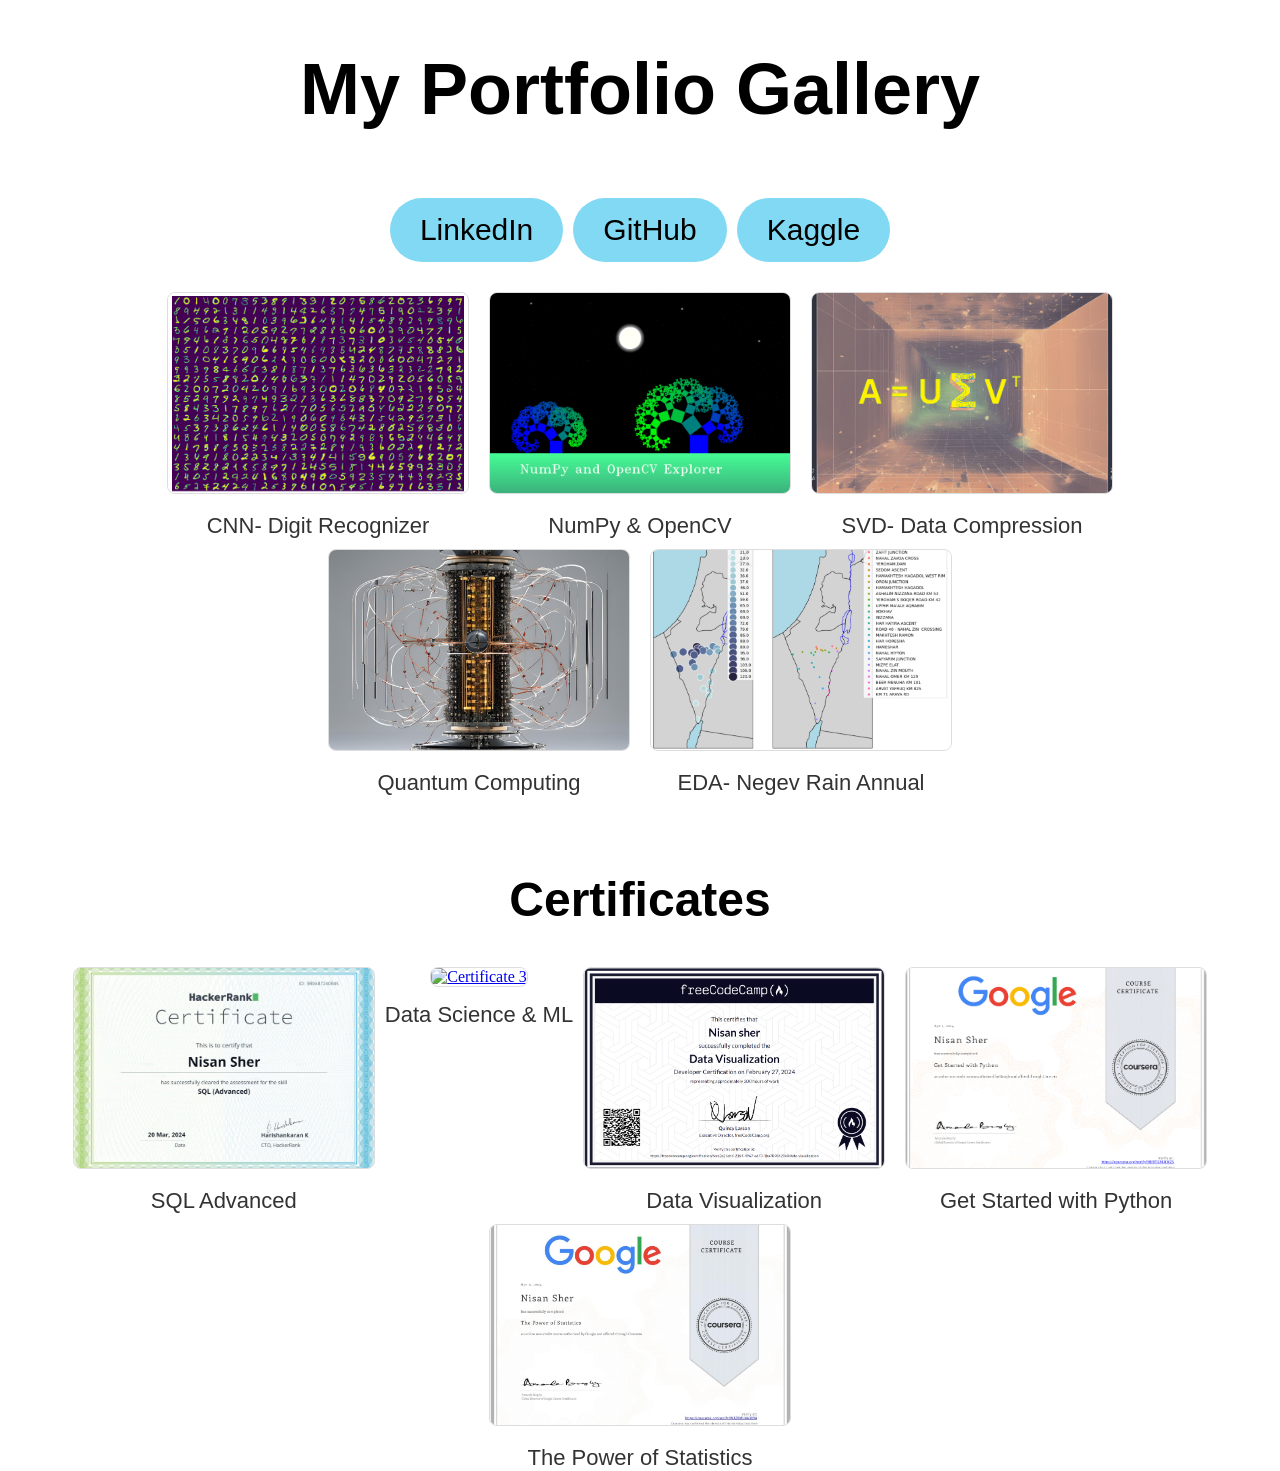
==== index.html @ 7cc44737 "index" ====
<!DOCTYPE html>
<html lang="en">
<head>
    <meta charset="UTF-8">
    <meta name="viewport" content="width=device-width, initial-scale=1.0">
    <title>Nisan Sher Portfolio Gallery</title>
    <style>
        body {
            display: flex;
            flex-direction: column;
            align-items: center;
            justify-content: center;
            min-height: 100vh;
            margin: 0;
            overflow: auto;
            position: relative;
        }

        h1 {
            text-align: center;
            color: (0,0,0);
            font-family: 'Arial', sans-serif;
            font-size: 72px;
        }

        h2 {
            text-align: center;
            color: (0,0,0);
            font-family: 'Arial', sans-serif;
            font-size: 48px;
            margin-top: 40px;
            margin-bottom: 10px;

        }

        .container {
            display: flex;
        }

        .button-container {
            display: flex;
            justify-content: space-around;
            margin-top: 20px;
            font-size: 30px;

        }

        .button {
            display: inline-block;
            padding: 15px 30px;
            border-radius: 50px; /* Make it rounded */
            background-color: #82d9f3; /* Change color as needed */
            color: rgb(0, 0, 0);
            text-decoration: none;
            transition: background-color 0.3s;
            font-family: 'Arial', sans-serif;
            

            margin-right: 10px; /* Add margin between buttons */
        }

        .button:last-child {
            margin-right: 0; /* Remove margin from the last button */
        }

        .button:hover {
            background-color: #0056b3; /* Change color on hover */
        }

        .gallery {
            display: flex;
            flex-wrap: wrap;
            justify-content: center;
            margin-top: 20px;
        }

        figure {
            margin: 0;
            text-align: center;
        }

        img {
            width: 300px;
            height: 200px;
            object-fit: cover;
            margin: 10px;
            border: 1px solid #ddd;
            border-radius: 8px;
            transition: transform 0.3s;
            cursor: pointer;
        }

        img:hover {
            transform: scale(1.1);
        }

        figcaption {
            font-size: 16px;
            color: #333;
            margin-top: 5px;
            font-size: 22px;
            font-family: 'Arial', sans-serif;


        }

        /* Background with floating shapes */
        body::before {
            content: "";
            position: absolute;
            top: 0;
            left: 0;
            width: 100%;
            height: 100%;
            background: linear-gradient(transparent 99%, #0000FF 1%);
            background-size: 30px 30px;
            pointer-events: none;
            z-index: -1;
        }
    </style>
</head>
<body>

    <h1>My Portfolio Gallery</h1>
    <div class="button-container">
        <a href="https://www.linkedin.com/in/nisan-sher/" target="_blank" class="button">LinkedIn</a>
        <a href="https://github.com/nisanMan/" target="_blank" class="button">GitHub</a>
        <a href="https://www.kaggle.com/nisansher" target="_blank" class="button">Kaggle</a>
    </div>
        <div class="gallery">
            
            
            <figure>
                <a href="https://github.com/nisanMan/Kaggle/blob/master/Digit%20Recognizer/Neural%20network%204%20layer%20-3%20Activation%20function%20-build%20up%20model%20max%200.89%20.ipynb" target="_blank">
                    <img src="ann.png" alt="Alt Text" width="300">
                </a>
                <figcaption>CNN- Digit Recognizer</figcaption>
            </figure>
        
            <figure>
                <a href="https://github.com/nisanMan/PythagoreanTree/blob/master/README.md" target="_blank">
                    <img src="Pythagorean treeb.png" alt="Alt Text" width="300">
                </a>
                <figcaption>NumPy & OpenCV</figcaption>
            </figure>
        
            <figure>
                <a href="https://github.com/nisanMan/SVD/blob/master/SVD%20.ipynb" target="_blank">
                    <img src="image illustrating SVD.png" src="GitHub-Logo.png" alt="Alt Text" width="300">
                </a>
                <figcaption>SVD- Data Compression</figcaption>
            </figure>
        
            <figure>
                <a href="https://github.com/nisanMan/QuantumComputing/blob/master/Quantum%20computing.ipynb" target="_blank">
                    <img src="Q.png" alt="Alt Text" width="300">
                </a>
                <figcaption>Quantum Computing</figcaption>
            </figure>

            <figure>
                <a href="https://github.com/nisanMan/NegevRainAnnual/blob/master/Visualizations.ipynb" target="_blank">
                    <img src="plots.png" alt="Alt Text" width="300">
                </a>
                <figcaption>EDA- Negev Rain Annual</figcaption>
            </figure>
            
        </div>

        <br><br><h2>Certificates</h2>


        <div class="gallery">
            
            <figure>
                <a href="https://www.hackerrank.com/certificates/3b9ab7240b45" target="_blank">
                    <img src="SQL Advanced.png" alt="Certificate 1" width="300">
                </a>
                <figcaption>SQL Advanced </figcaption>
            </figure>

            <!-- <figure>
                <a href="https://coursera.org/share/60a593b4528751ff9a988d4d20d458ec" target="_blank">
                    <img src="Google 1.png" alt="Certificate 2" width="300">
                </a>
                <figcaption>Foundations of Data Science</figcaption>
            </figure> -->
            
            <figure>
                <a href="https://www.udemy.com/certificate/UC-b60314cf-e82e-420f-96f1-69e29d7061ad/" target="_blank">
                    <img src="https://udemy-certificate.s3.amazonaws.com/image/UC-b60314cf-e82e-420f-96f1-69e29d7061ad.jpg" alt="Certificate 3" width="300">
                </a>
                <figcaption>Data Science & ML</figcaption>
            </figure>

            <figure>
                <a href="https://www.freecodecamp.org/certification/fccc2a24ebd-2154-4967-a673-1ba7098429e0/data-visualization" target="_blank">
                    <img src="viz.png" alt="Certificate 4" width="300">
                </a>
                <figcaption>Data Visualization</figcaption>
            </figure>

            <figure>
                <a href="https://www.coursera.org/account/accomplishments/certificate/98YRTGF4MWZ5" target="_blank">
                    <img src="Google 2.png" alt="Certificate 5" width="300">
                </a>
                <figcaption>Get Started with Python</figcaption>
            </figure>

            <figure>
                <a href="https://www.coursera.org/account/accomplishments/verify/W3Z8MU4A3X94" target="_blank">
                    <img src="Google 3.png" alt="Certificate 5" width="300">
                </a>
                <figcaption>The Power of Statistics</figcaption>
            </figure>

        </div>

</body>
</html>
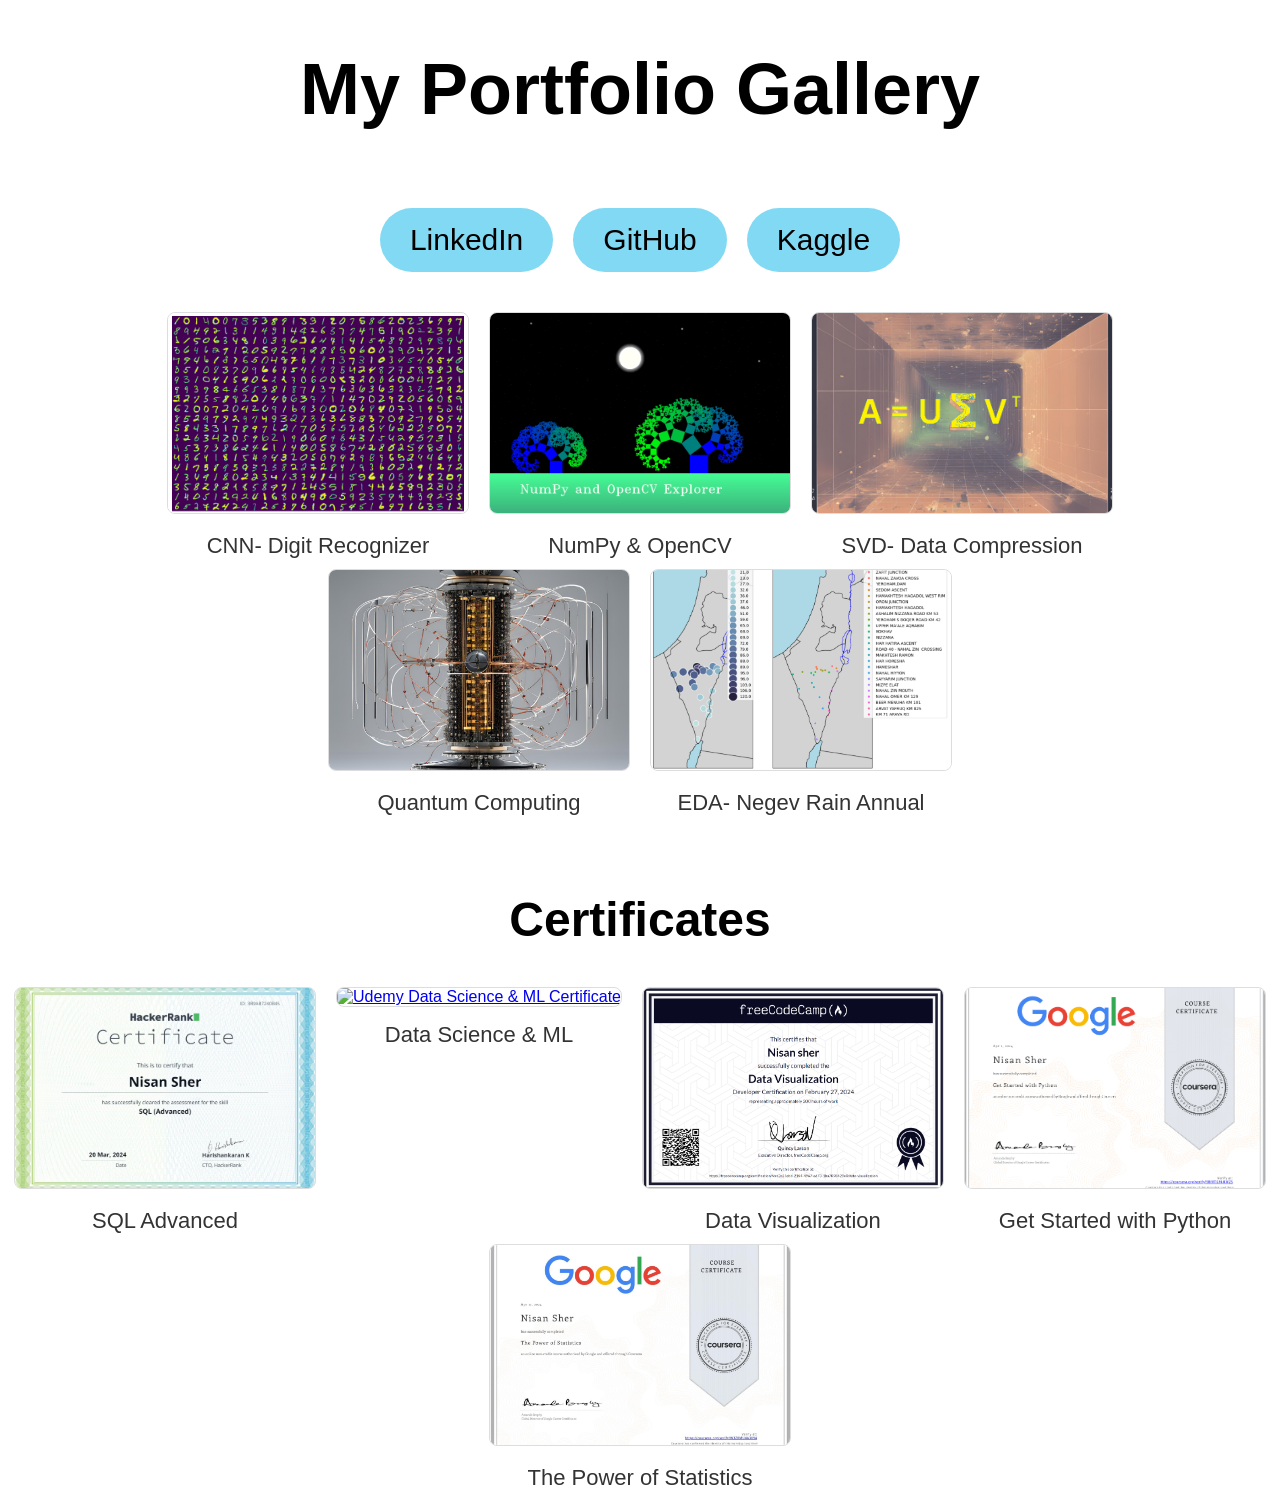
==== commit 3b635c8b: "index" ====
--- a/index.html
+++ b/index.html
@@ -3,8 +3,16 @@
 <head>
     <meta charset="UTF-8">
     <meta name="viewport" content="width=device-width, initial-scale=1.0">
-    <title>Nisan Sher Portfolio Gallery</title>
+    <meta name="description" content="Nisan Sher's portfolio showcasing projects and certifications in data science, machine learning, and quantum computing.">
+    <title>Nisan Sher Portfolio</title>
     <style>
+        :root {
+            --main-color: #82d9f3;
+            --hover-color: #0056b3;
+            --text-color: #000;
+            --font-family: 'Arial', sans-serif;
+        }
+
         body {
             display: flex;
             flex-direction: column;
@@ -14,57 +22,44 @@
             margin: 0;
             overflow: auto;
             position: relative;
+            font-family: var(--font-family);
         }
 
         h1 {
             text-align: center;
-            color: (0,0,0);
-            font-family: 'Arial', sans-serif;
+            color: var(--text-color);
             font-size: 72px;
         }
 
         h2 {
             text-align: center;
-            color: (0,0,0);
-            font-family: 'Arial', sans-serif;
+            color: var(--text-color);
             font-size: 48px;
             margin-top: 40px;
             margin-bottom: 10px;
-
-        }
-
-        .container {
-            display: flex;
         }
 
         .button-container {
             display: flex;
-            justify-content: space-around;
+            flex-wrap: wrap; 
+            justify-content: center; 
             margin-top: 20px;
             font-size: 30px;
-
         }
 
         .button {
             display: inline-block;
             padding: 15px 30px;
-            border-radius: 50px; /* Make it rounded */
-            background-color: #82d9f3; /* Change color as needed */
-            color: rgb(0, 0, 0);
+            border-radius: 50px; 
+            background-color: var(--main-color); 
+            color: var(--text-color);
             text-decoration: none;
             transition: background-color 0.3s;
-            font-family: 'Arial', sans-serif;
-            
-
-            margin-right: 10px; /* Add margin between buttons */
-        }
-
-        .button:last-child {
-            margin-right: 0; /* Remove margin from the last button */
+            margin: 10px;
         }
 
         .button:hover {
-            background-color: #0056b3; /* Change color on hover */
+            background-color: var(--hover-color);
         }
 
         .gallery {
@@ -95,27 +90,25 @@
         }
 
         figcaption {
-            font-size: 16px;
+            font-size: 22px;
             color: #333;
             margin-top: 5px;
-            font-size: 22px;
-            font-family: 'Arial', sans-serif;
-
-
-        }
-
-        /* Background with floating shapes */
-        body::before {
-            content: "";
-            position: absolute;
-            top: 0;
-            left: 0;
-            width: 100%;
-            height: 100%;
-            background: linear-gradient(transparent 99%, #0000FF 1%);
-            background-size: 30px 30px;
-            pointer-events: none;
-            z-index: -1;
+        }
+
+        /* Media queries for responsiveness */
+        @media (max-width: 768px) {
+            h1 {
+                font-size: 48px;
+            }
+
+            h2 {
+                font-size: 36px;
+            }
+
+            .button {
+                font-size: 24px;
+                padding: 10px 20px;
+            }
         }
     </style>
 </head>
@@ -127,94 +120,81 @@
         <a href="https://github.com/nisanMan/" target="_blank" class="button">GitHub</a>
         <a href="https://www.kaggle.com/nisansher" target="_blank" class="button">Kaggle</a>
     </div>
-        <div class="gallery">
-            
-            
-            <figure>
-                <a href="https://github.com/nisanMan/Kaggle/blob/master/Digit%20Recognizer/Neural%20network%204%20layer%20-3%20Activation%20function%20-build%20up%20model%20max%200.89%20.ipynb" target="_blank">
-                    <img src="ann.png" alt="Alt Text" width="300">
-                </a>
-                <figcaption>CNN- Digit Recognizer</figcaption>
-            </figure>
+    <div class="gallery">
+        <figure>
+            <a href="https://github.com/nisanMan/Kaggle/blob/master/Digit%20Recognizer/Neural%20network%204%20layer%20-3%20Activation%20function%20-build%20up%20model%20max%200.89%20.ipynb" target="_blank">
+                <img src="ann.png" alt="Neural Network Digit Recognizer">
+            </a>
+            <figcaption>CNN- Digit Recognizer </figcaption>
+        </figure>
+
+        <figure>
+            <a href="https://github.com/nisanMan/PythagoreanTree/blob/master/README.md" target="_blank">
+                <img src="Pythagorean treeb.png" alt="Pythagorean Tree using NumPy and OpenCV">
+            </a>
+            <figcaption>NumPy & OpenCV</figcaption>
+        </figure>
+
+        <figure>
+            <a href="https://github.com/nisanMan/SVD/blob/master/SVD%20.ipynb" target="_blank">
+                <img src="image illustrating SVD.png" alt="Singular Value Decomposition for Data Compression">
+            </a>
+            <figcaption>SVD- Data Compression</figcaption>
+        </figure>
+
+        <figure>
+            <a href="https://github.com/nisanMan/QuantumComputing/blob/master/Quantum%20computing.ipynb" target="_blank">
+                <img src="Q.png" alt="Quantum Computing">
+            </a>
+            <figcaption>Quantum Computing</figcaption>
+        </figure>
+
+        <figure>
+            <a href="https://github.com/nisanMan/NegevRainAnnual/blob/master/Visualizations.ipynb" target="_blank">
+                <img src="plots.png" alt="Exploratory Data Analysis of Negev Rain Annual Data">
+            </a>
+            <figcaption>EDA- Negev Rain Annual</figcaption>
+        </figure>
+    </div>
+
+    <br><br><h2>Certificates</h2>
+
+    <div class="gallery">
+        <figure>
+            <a href="https://www.hackerrank.com/certificates/3b9ab7240b45" target="_blank">
+                <img src="SQL Advanced.png" alt="HackerRank SQL Advanced Certificate">
+            </a>
+            <figcaption>SQL Advanced</figcaption>
+        </figure>
         
-            <figure>
-                <a href="https://github.com/nisanMan/PythagoreanTree/blob/master/README.md" target="_blank">
-                    <img src="Pythagorean treeb.png" alt="Alt Text" width="300">
-                </a>
-                <figcaption>NumPy & OpenCV</figcaption>
-            </figure>
-        
-            <figure>
-                <a href="https://github.com/nisanMan/SVD/blob/master/SVD%20.ipynb" target="_blank">
-                    <img src="image illustrating SVD.png" src="GitHub-Logo.png" alt="Alt Text" width="300">
-                </a>
-                <figcaption>SVD- Data Compression</figcaption>
-            </figure>
-        
-            <figure>
-                <a href="https://github.com/nisanMan/QuantumComputing/blob/master/Quantum%20computing.ipynb" target="_blank">
-                    <img src="Q.png" alt="Alt Text" width="300">
-                </a>
-                <figcaption>Quantum Computing</figcaption>
-            </figure>
-
-            <figure>
-                <a href="https://github.com/nisanMan/NegevRainAnnual/blob/master/Visualizations.ipynb" target="_blank">
-                    <img src="plots.png" alt="Alt Text" width="300">
-                </a>
-                <figcaption>EDA- Negev Rain Annual</figcaption>
-            </figure>
-            
-        </div>
-
-        <br><br><h2>Certificates</h2>
-
-
-        <div class="gallery">
-            
-            <figure>
-                <a href="https://www.hackerrank.com/certificates/3b9ab7240b45" target="_blank">
-                    <img src="SQL Advanced.png" alt="Certificate 1" width="300">
-                </a>
-                <figcaption>SQL Advanced </figcaption>
-            </figure>
-
-            <!-- <figure>
-                <a href="https://coursera.org/share/60a593b4528751ff9a988d4d20d458ec" target="_blank">
-                    <img src="Google 1.png" alt="Certificate 2" width="300">
-                </a>
-                <figcaption>Foundations of Data Science</figcaption>
-            </figure> -->
-            
-            <figure>
-                <a href="https://www.udemy.com/certificate/UC-b60314cf-e82e-420f-96f1-69e29d7061ad/" target="_blank">
-                    <img src="https://udemy-certificate.s3.amazonaws.com/image/UC-b60314cf-e82e-420f-96f1-69e29d7061ad.jpg" alt="Certificate 3" width="300">
-                </a>
-                <figcaption>Data Science & ML</figcaption>
-            </figure>
-
-            <figure>
-                <a href="https://www.freecodecamp.org/certification/fccc2a24ebd-2154-4967-a673-1ba7098429e0/data-visualization" target="_blank">
-                    <img src="viz.png" alt="Certificate 4" width="300">
-                </a>
-                <figcaption>Data Visualization</figcaption>
-            </figure>
-
-            <figure>
-                <a href="https://www.coursera.org/account/accomplishments/certificate/98YRTGF4MWZ5" target="_blank">
-                    <img src="Google 2.png" alt="Certificate 5" width="300">
-                </a>
-                <figcaption>Get Started with Python</figcaption>
-            </figure>
-
-            <figure>
-                <a href="https://www.coursera.org/account/accomplishments/verify/W3Z8MU4A3X94" target="_blank">
-                    <img src="Google 3.png" alt="Certificate 5" width="300">
-                </a>
-                <figcaption>The Power of Statistics</figcaption>
-            </figure>
-
-        </div>
+        <figure>
+            <a href="https://www.udemy.com/certificate/UC-b60314cf-e82e-420f-96f1-69e29d7061ad/" target="_blank">
+                <img src="https://udemy-certificate.s3.amazonaws.com/image/UC-b60314cf-e82e-420f-96f1-69e29d7061ad.jpg" alt="Udemy Data Science & ML Certificate">
+            </a>
+            <figcaption>Data Science & ML</figcaption>
+        </figure>
+
+        <figure>
+            <a href="https://www.freecodecamp.org/certification/fccc2a24ebd-2154-4967-a673-1ba7098429e0/data-visualization" target="_blank">
+                <img src="viz.png" alt="freeCodeCamp Data Visualization Certificate">
+            </a>
+            <figcaption>Data Visualization</figcaption>
+        </figure>
+
+        <figure>
+            <a href="https://www.coursera.org/account/accomplishments/certificate/98YRTGF4MWZ5" target="_blank">
+                <img src="Google 2.png" alt="Coursera Get Started with Python Certificate">
+            </a>
+            <figcaption>Get Started with Python</figcaption>
+        </figure>
+
+        <figure>
+            <a href="https://www.coursera.org/account/accomplishments/verify/W3Z8MU4A3X94" target="_blank">
+                <img src="Google 3.png" alt="Coursera The Power of Statistics Certificate">
+            </a>
+            <figcaption>The Power of Statistics</figcaption>
+        </figure>
+    </div>
 
 </body>
 </html>
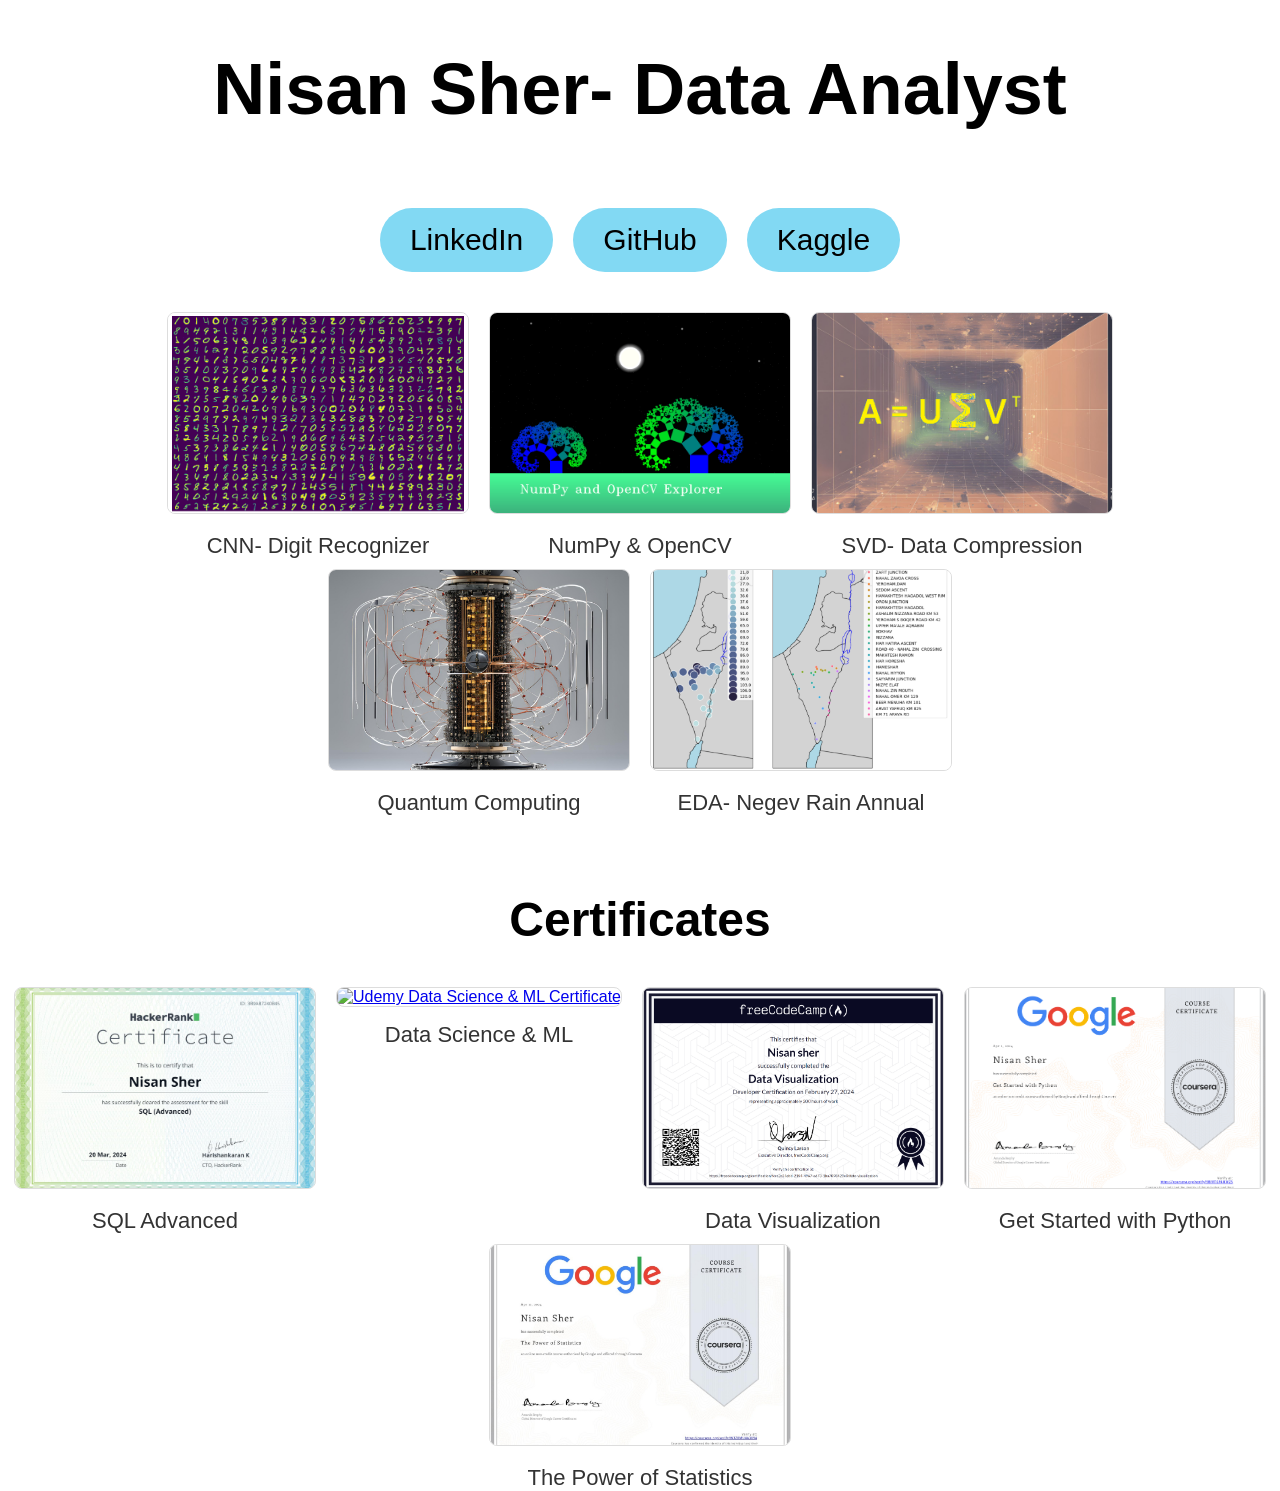
==== commit 0ce4cf71: "index" ====
--- a/index.html
+++ b/index.html
@@ -114,7 +114,10 @@
 </head>
 <body>
 
-    <h1>My Portfolio Gallery</h1>
+    <h1>Nisan Sher- Data Analyst</h1>
+<!--    <h3>I am a passionate data analyst with a strong foundation in mathematics and a love for Python and Java.-->
+<!--        I learn new tools and techniques quickly and thrive in collaborative,-->
+<!--        team-oriented environments. </h3>-->
     <div class="button-container">
         <a href="https://www.linkedin.com/in/nisan-sher/" target="_blank" class="button">LinkedIn</a>
         <a href="https://github.com/nisanMan/" target="_blank" class="button">GitHub</a>
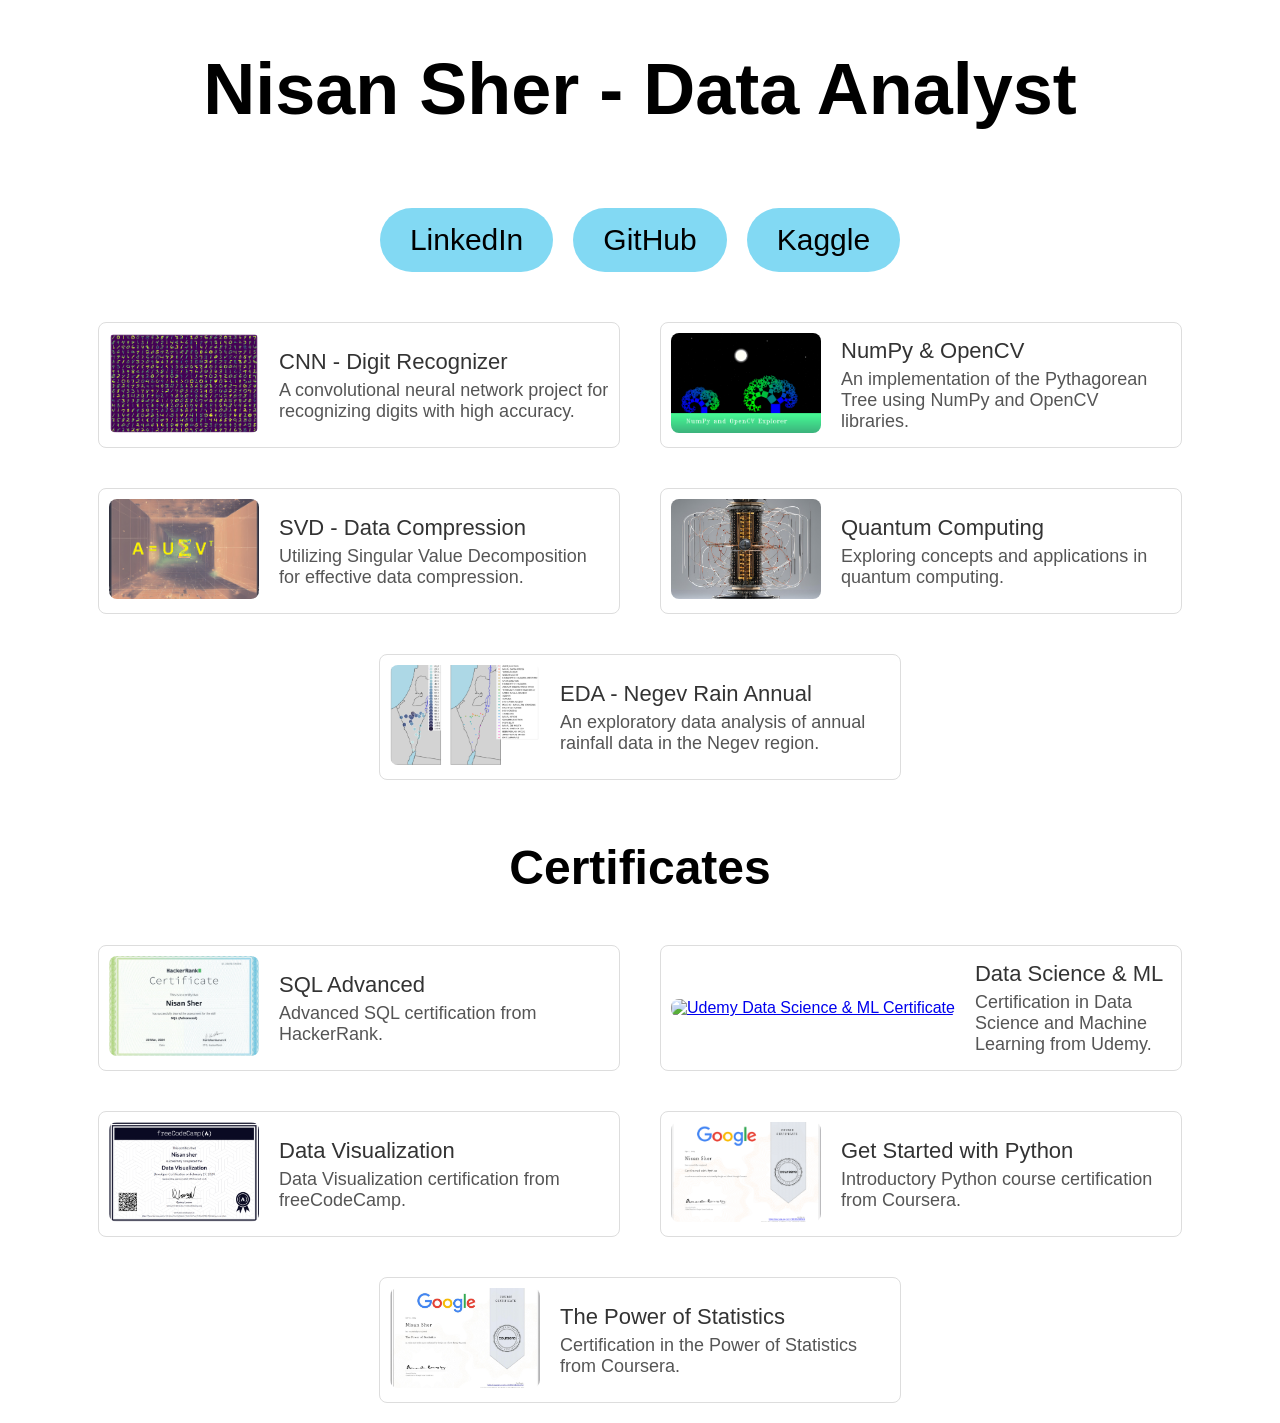
==== commit 00a449c5: "index" ====
--- a/index.html
+++ b/index.html
@@ -41,8 +41,8 @@
 
         .button-container {
             display: flex;
-            flex-wrap: wrap; 
-            justify-content: center; 
+            flex-wrap: wrap;
+            justify-content: center;
             margin-top: 20px;
             font-size: 30px;
         }
@@ -50,8 +50,8 @@
         .button {
             display: inline-block;
             padding: 15px 30px;
-            border-radius: 50px; 
-            background-color: var(--main-color); 
+            border-radius: 50px;
+            background-color: var(--main-color);
             color: var(--text-color);
             text-decoration: none;
             transition: background-color 0.3s;
@@ -70,29 +70,46 @@
         }
 
         figure {
-            margin: 0;
-            text-align: center;
-        }
-
-        img {
-            width: 300px;
-            height: 200px;
+            display: flex;
+            align-items: center;
+            margin: 20px;
+            text-align: left;
+            max-width: 500px;
+            border: 1px solid #ddd;
+            border-radius: 8px;
+            padding: 10px;
+        }
+
+        figure img {
+            width: 150px;
+            height: 100px;
             object-fit: cover;
-            margin: 10px;
-            border: 1px solid #ddd;
             border-radius: 8px;
             transition: transform 0.3s;
             cursor: pointer;
-        }
-
-        img:hover {
+            margin-right: 20px;
+        }
+
+        figure img:hover {
             transform: scale(1.1);
+        }
+
+        .content {
+            display: flex;
+            flex-direction: column;
+            align-items: flex-start;
+            flex: 1;
         }
 
         figcaption {
             font-size: 22px;
             color: #333;
-            margin-top: 5px;
+            margin-bottom: 5px;
+        }
+
+        .description {
+            font-size: 18px;
+            color: #555;
         }
 
         /* Media queries for responsiveness */
@@ -109,15 +126,31 @@
                 font-size: 24px;
                 padding: 10px 20px;
             }
+
+            figure {
+                flex-direction: column;
+                align-items: center;
+                max-width: 100%;
+                padding: 10px;
+            }
+
+            figure img {
+                width: 150px; /* Ensure image stays small on small screens */
+                height: 100px; /* Ensure image stays small on small screens */
+                margin: 0 0 10px 0; /* Adjust margins for smaller screens */
+            }
+
+            .content {
+                align-items: center;
+                text-align: center;
+            }
         }
     </style>
 </head>
 <body>
 
-    <h1>Nisan Sher- Data Analyst</h1>
-<!--    <h3>I am a passionate data analyst with a strong foundation in mathematics and a love for Python and Java.-->
-<!--        I learn new tools and techniques quickly and thrive in collaborative,-->
-<!--        team-oriented environments. </h3>-->
+    <h1>Nisan Sher - Data Analyst</h1>
+
     <div class="button-container">
         <a href="https://www.linkedin.com/in/nisan-sher/" target="_blank" class="button">LinkedIn</a>
         <a href="https://github.com/nisanMan/" target="_blank" class="button">GitHub</a>
@@ -128,76 +161,104 @@
             <a href="https://github.com/nisanMan/Kaggle/blob/master/Digit%20Recognizer/Neural%20network%204%20layer%20-3%20Activation%20function%20-build%20up%20model%20max%200.89%20.ipynb" target="_blank">
                 <img src="ann.png" alt="Neural Network Digit Recognizer">
             </a>
-            <figcaption>CNN- Digit Recognizer </figcaption>
+            <div class="content">
+                <figcaption>CNN - Digit Recognizer</figcaption>
+                <div class="description">A convolutional neural network project for recognizing digits with high accuracy.</div>
+            </div>
         </figure>
 
         <figure>
             <a href="https://github.com/nisanMan/PythagoreanTree/blob/master/README.md" target="_blank">
                 <img src="Pythagorean treeb.png" alt="Pythagorean Tree using NumPy and OpenCV">
             </a>
-            <figcaption>NumPy & OpenCV</figcaption>
+            <div class="content">
+                <figcaption>NumPy & OpenCV</figcaption>
+                <div class="description">An implementation of the Pythagorean Tree using NumPy and OpenCV libraries.</div>
+            </div>
         </figure>
 
         <figure>
             <a href="https://github.com/nisanMan/SVD/blob/master/SVD%20.ipynb" target="_blank">
                 <img src="image illustrating SVD.png" alt="Singular Value Decomposition for Data Compression">
             </a>
-            <figcaption>SVD- Data Compression</figcaption>
+            <div class="content">
+                <figcaption>SVD - Data Compression</figcaption>
+                <div class="description">Utilizing Singular Value Decomposition for effective data compression.</div>
+            </div>
         </figure>
 
         <figure>
             <a href="https://github.com/nisanMan/QuantumComputing/blob/master/Quantum%20computing.ipynb" target="_blank">
                 <img src="Q.png" alt="Quantum Computing">
             </a>
-            <figcaption>Quantum Computing</figcaption>
+            <div class="content">
+                <figcaption>Quantum Computing</figcaption>
+                <div class="description">Exploring concepts and applications in quantum computing.</div>
+            </div>
         </figure>
 
         <figure>
             <a href="https://github.com/nisanMan/NegevRainAnnual/blob/master/Visualizations.ipynb" target="_blank">
                 <img src="plots.png" alt="Exploratory Data Analysis of Negev Rain Annual Data">
             </a>
-            <figcaption>EDA- Negev Rain Annual</figcaption>
+            <div class="content">
+                <figcaption>EDA - Negev Rain Annual</figcaption>
+                <div class="description">An exploratory data analysis of annual rainfall data in the Negev region.</div>
+            </div>
         </figure>
     </div>
 
-    <br><br><h2>Certificates</h2>
+    <h2>Certificates</h2>
 
     <div class="gallery">
         <figure>
             <a href="https://www.hackerrank.com/certificates/3b9ab7240b45" target="_blank">
                 <img src="SQL Advanced.png" alt="HackerRank SQL Advanced Certificate">
             </a>
-            <figcaption>SQL Advanced</figcaption>
+            <div class="content">
+                <figcaption>SQL Advanced</figcaption>
+                <div class="description">Advanced SQL certification from HackerRank.</div>
+            </div>
         </figure>
         
         <figure>
             <a href="https://www.udemy.com/certificate/UC-b60314cf-e82e-420f-96f1-69e29d7061ad/" target="_blank">
                 <img src="https://udemy-certificate.s3.amazonaws.com/image/UC-b60314cf-e82e-420f-96f1-69e29d7061ad.jpg" alt="Udemy Data Science & ML Certificate">
             </a>
-            <figcaption>Data Science & ML</figcaption>
+            <div class="content">
+                <figcaption>Data Science & ML</figcaption>
+                <div class="description">Certification in Data Science and Machine Learning from Udemy.</div>
+            </div>
         </figure>
 
         <figure>
             <a href="https://www.freecodecamp.org/certification/fccc2a24ebd-2154-4967-a673-1ba7098429e0/data-visualization" target="_blank">
                 <img src="viz.png" alt="freeCodeCamp Data Visualization Certificate">
             </a>
-            <figcaption>Data Visualization</figcaption>
+            <div class="content">
+                <figcaption>Data Visualization</figcaption>
+                <div class="description">Data Visualization certification from freeCodeCamp.</div>
+            </div>
         </figure>
 
         <figure>
             <a href="https://www.coursera.org/account/accomplishments/certificate/98YRTGF4MWZ5" target="_blank">
                 <img src="Google 2.png" alt="Coursera Get Started with Python Certificate">
             </a>
-            <figcaption>Get Started with Python</figcaption>
+            <div class="content">
+                <figcaption>Get Started with Python</figcaption>
+                <div class="description">Introductory Python course certification from Coursera.</div>
+            </div>
         </figure>
 
         <figure>
             <a href="https://www.coursera.org/account/accomplishments/verify/W3Z8MU4A3X94" target="_blank">
                 <img src="Google 3.png" alt="Coursera The Power of Statistics Certificate">
             </a>
-            <figcaption>The Power of Statistics</figcaption>
-        </figure>
-    </div>
-
+            <div class="content">
+                <figcaption>The Power of Statistics</figcaption>
+                <div class="description">Certification in the Power of Statistics from Coursera.</div>
+            </div>
+        </figure>
 </body>
 </html>
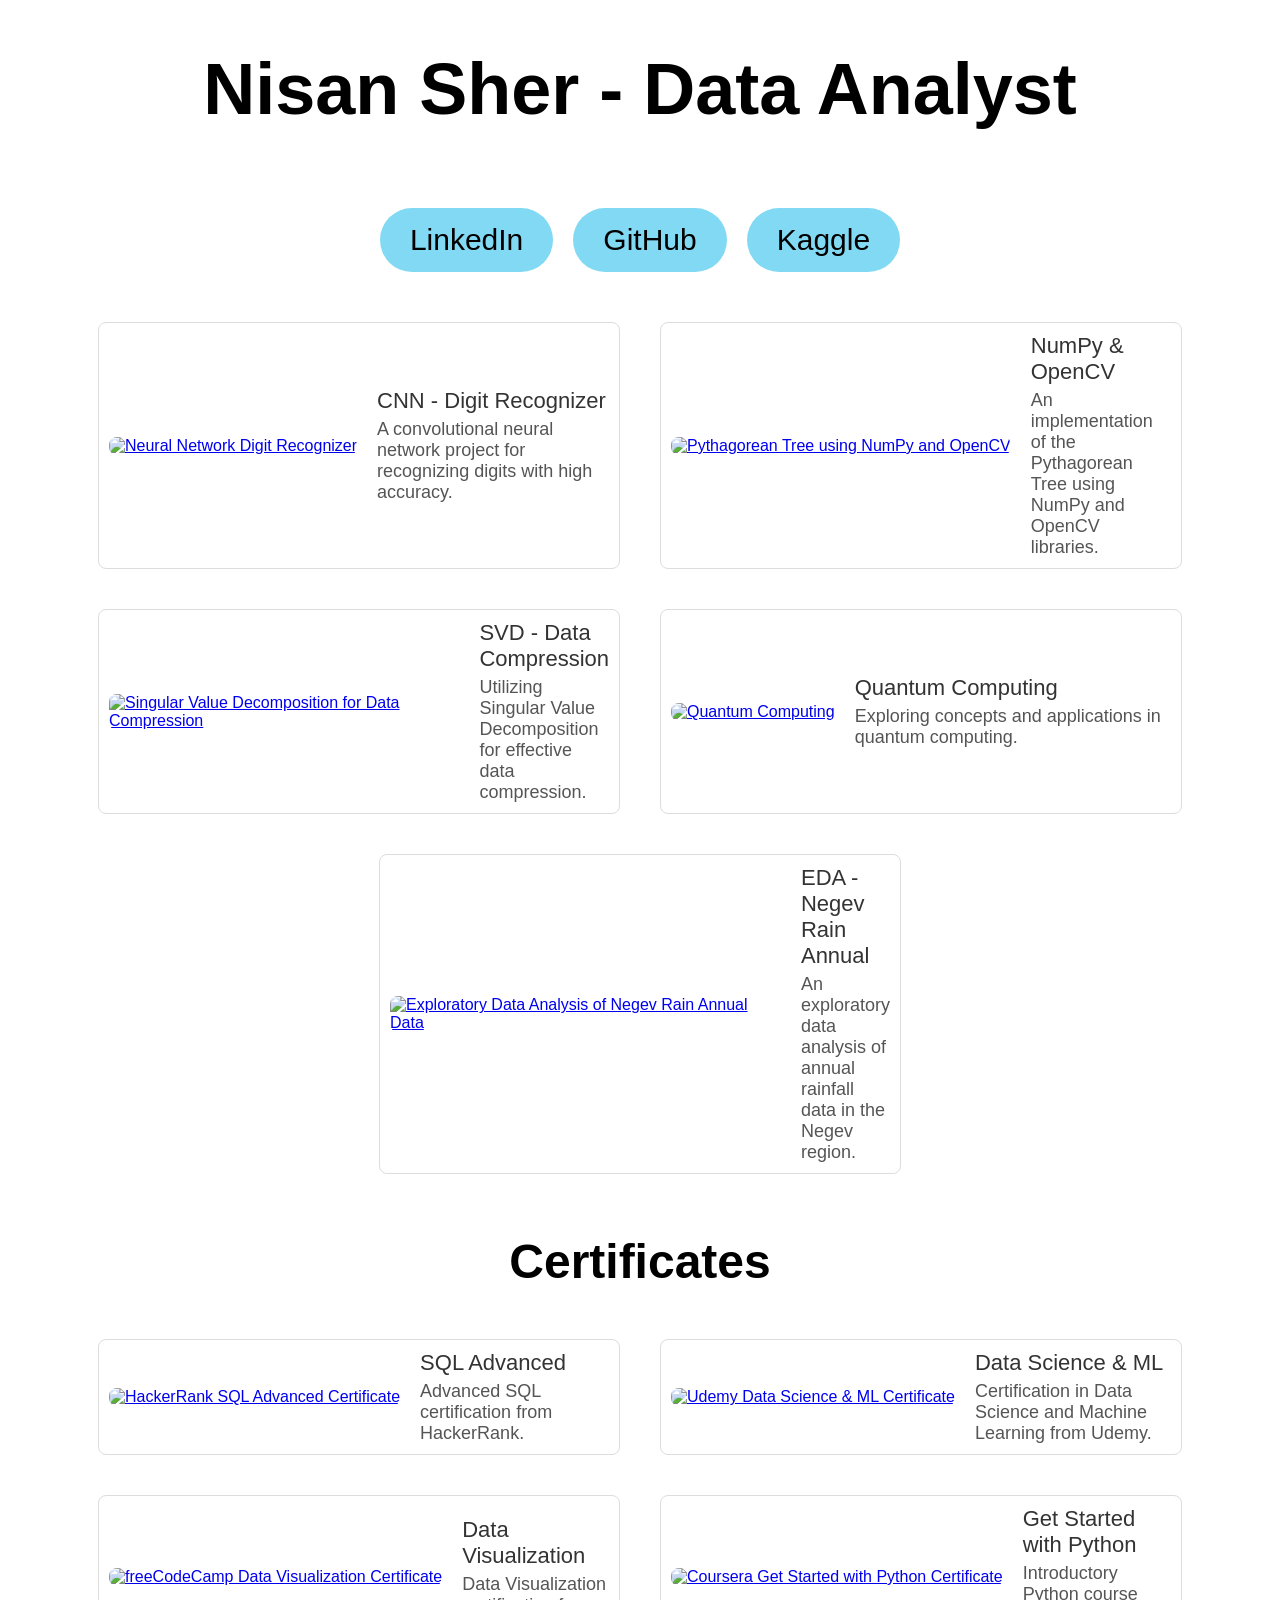
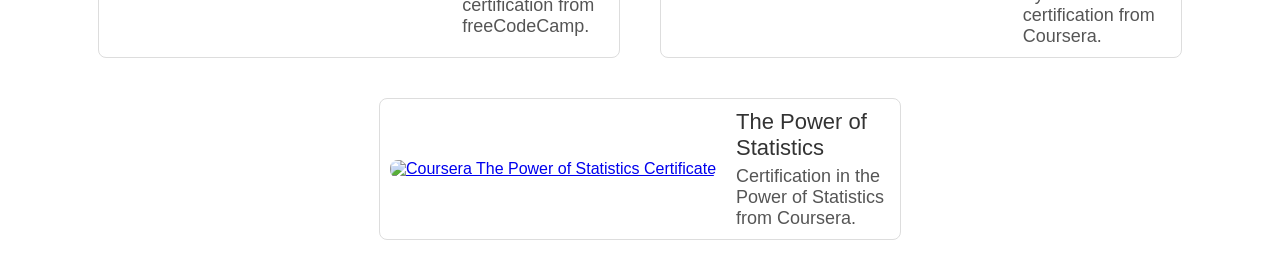
==== commit 33cce586: "images" ====
--- a/index.html
+++ b/index.html
@@ -159,7 +159,7 @@
     <div class="gallery">
         <figure>
             <a href="https://github.com/nisanMan/Kaggle/blob/master/Digit%20Recognizer/Neural%20network%204%20layer%20-3%20Activation%20function%20-build%20up%20model%20max%200.89%20.ipynb" target="_blank">
-                <img src="ann.png" alt="Neural Network Digit Recognizer">
+                <img src="images/ann.png" alt="Neural Network Digit Recognizer">
             </a>
             <div class="content">
                 <figcaption>CNN - Digit Recognizer</figcaption>
@@ -169,7 +169,7 @@
 
         <figure>
             <a href="https://github.com/nisanMan/PythagoreanTree/blob/master/README.md" target="_blank">
-                <img src="Pythagorean treeb.png" alt="Pythagorean Tree using NumPy and OpenCV">
+                <img src="images/Pythagorean treeb.png" alt="Pythagorean Tree using NumPy and OpenCV">
             </a>
             <div class="content">
                 <figcaption>NumPy & OpenCV</figcaption>
@@ -179,7 +179,7 @@
 
         <figure>
             <a href="https://github.com/nisanMan/SVD/blob/master/SVD%20.ipynb" target="_blank">
-                <img src="image illustrating SVD.png" alt="Singular Value Decomposition for Data Compression">
+                <img src="images/image illustrating SVD.png" alt="Singular Value Decomposition for Data Compression">
             </a>
             <div class="content">
                 <figcaption>SVD - Data Compression</figcaption>
@@ -189,7 +189,7 @@
 
         <figure>
             <a href="https://github.com/nisanMan/QuantumComputing/blob/master/Quantum%20computing.ipynb" target="_blank">
-                <img src="Q.png" alt="Quantum Computing">
+                <img src="images/Q.png" alt="Quantum Computing">
             </a>
             <div class="content">
                 <figcaption>Quantum Computing</figcaption>
@@ -199,7 +199,7 @@
 
         <figure>
             <a href="https://github.com/nisanMan/NegevRainAnnual/blob/master/Visualizations.ipynb" target="_blank">
-                <img src="plots.png" alt="Exploratory Data Analysis of Negev Rain Annual Data">
+                <img src="images/plots.png" alt="Exploratory Data Analysis of Negev Rain Annual Data">
             </a>
             <div class="content">
                 <figcaption>EDA - Negev Rain Annual</figcaption>
@@ -213,7 +213,7 @@
     <div class="gallery">
         <figure>
             <a href="https://www.hackerrank.com/certificates/3b9ab7240b45" target="_blank">
-                <img src="SQL Advanced.png" alt="HackerRank SQL Advanced Certificate">
+                <img src="images/SQL Advanced.png" alt="HackerRank SQL Advanced Certificate">
             </a>
             <div class="content">
                 <figcaption>SQL Advanced</figcaption>
@@ -233,7 +233,7 @@
 
         <figure>
             <a href="https://www.freecodecamp.org/certification/fccc2a24ebd-2154-4967-a673-1ba7098429e0/data-visualization" target="_blank">
-                <img src="viz.png" alt="freeCodeCamp Data Visualization Certificate">
+                <img src="images/viz.png" alt="freeCodeCamp Data Visualization Certificate">
             </a>
             <div class="content">
                 <figcaption>Data Visualization</figcaption>
@@ -243,7 +243,7 @@
 
         <figure>
             <a href="https://www.coursera.org/account/accomplishments/certificate/98YRTGF4MWZ5" target="_blank">
-                <img src="Google 2.png" alt="Coursera Get Started with Python Certificate">
+                <img src="images/Google 2.png" alt="Coursera Get Started with Python Certificate">
             </a>
             <div class="content">
                 <figcaption>Get Started with Python</figcaption>
@@ -253,7 +253,7 @@
 
         <figure>
             <a href="https://www.coursera.org/account/accomplishments/verify/W3Z8MU4A3X94" target="_blank">
-                <img src="Google 3.png" alt="Coursera The Power of Statistics Certificate">
+                <img src="images/Google 3.png" alt="Coursera The Power of Statistics Certificate">
             </a>
             <div class="content">
                 <figcaption>The Power of Statistics</figcaption>
